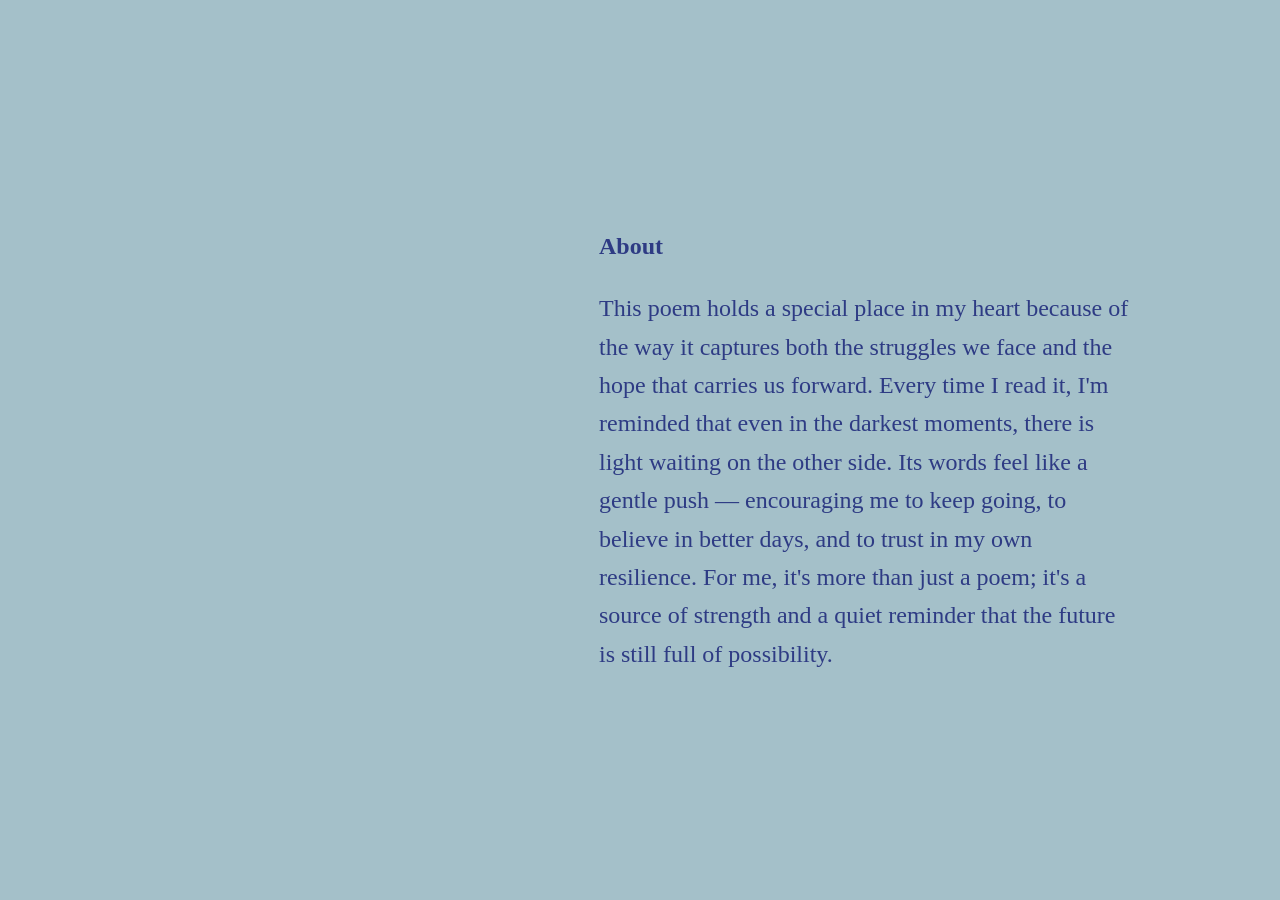
==== about.html @ 13a03826 "first commit" ====
<!DOCTYPE html>
<html lang="en">
<head>
    <meta charset="utf-8" />
    <meta name="viewport" content="width=device-width, initial-scale=1.0">
    <title>About - Little Light</title>
    <style>
        @font-face {
            font-family: 'SunshineCustom';
            src: url('Sunshine.ttf') format('truetype');
            font-weight: normal;
            font-style: normal;
        }

        body, html {
            margin: 0;
            padding: 0;
            height: 100%;
            background-color: #a4c0c9; 
            font-family: 'SunshineCustom', Georgia, 'Times New Roman', serif; 
            overflow: hidden; 
        }

        .container {
            position: relative;
            width: 100%;
            height: 100%;
            display: flex;
            align-items: center; 
            justify-content: flex-end; 
            box-sizing: border-box;
            padding: 50px; 
        }

        .about-text {
            width: 45%; 
            color: #2e3b84; 
            font-size: 24px;
            line-height: 1.6;
            text-align: left;
            padding-right: 100px; 
            z-index: 10; 
        }

        @media (max-width: 768px) {
            .about-text {
                width: 90%;
                padding-right: 0;
                font-size: 18px;
            }
        }
        
        .star-cluster {
            position: absolute;
            top: 10%;
            left: 5%;
            z-index: 5;
            width: 500px; 
            height: 400px;
        }

        .star-piece {
            position: absolute;
            background-image: url('star.png');
            background-size: contain;
            background-repeat: no-repeat;
        }

        /* Large replacement for the line */
        .s-large { width: 300px; height: 300px; left: 100px; top: -50px; opacity: 0.9; } 

        .s1 { width: 120px; height: 120px; left: 0; top: 120px; opacity: 0.8; } 
        .s2 { width: 80px;  height: 80px; left: 180px; top: 180px; opacity: 0.8; } 
        .s3 { width: 60px;  height: 60px; left: 240px; top: 50px; opacity: 0.7; } 
        
        .bg-star {
            position: absolute;
            background-image: url('star.png');
            background-size: contain;
            background-repeat: no-repeat;
            width: 30px; height: 30px;
            opacity: 0.4;
            z-index: 1;
        }

        .bg-s1 { left: 10%; bottom: 15%; width: 50px; height: 50px; }
        .bg-s2 { left: 45%; top: 55%; width: 35px; height: 35px; }
        .bg-s3 { left: 65%; bottom: 12%; width: 45px; height: 45px; }
        .bg-s4 { right: 15%; bottom: 20%; width: 40px; height: 40px; }
        .bg-s5 { right: 12%; top: 15%; width: 30px; height: 30px;}

    </style>
</head>
<body>

    <div class="container">

        <div class="star-cluster">
            <div class="star-piece s-large"></div>
            <div class="star-piece s1"></div>
            <div class="star-piece s2"></div>
            <div class="star-piece s3"></div>
        </div>

        <div class="bg-star bg-s1"></div>
        <div class="bg-star bg-s2"></div>
        <div class="bg-star bg-s3"></div>
        <div class="bg-star bg-s4"></div>
        <div class="bg-star bg-s5"></div>

        <div class="about-text">
            <p><strong>About</strong></p>
            <p>
              This poem holds a special place in my heart because of the way it captures both the struggles we face and the hope that carries us forward. Every time I read it, I'm reminded that even in the darkest moments, there is light waiting on the other side. Its words feel like a gentle push — encouraging me to keep going, to believe in better days, and to trust in my own resilience. For me, it's more than just a poem; it's a source of strength and a quiet reminder that the future is still full of possibility.
            </p>
  
        </div>

    </div>

</body>
</html>
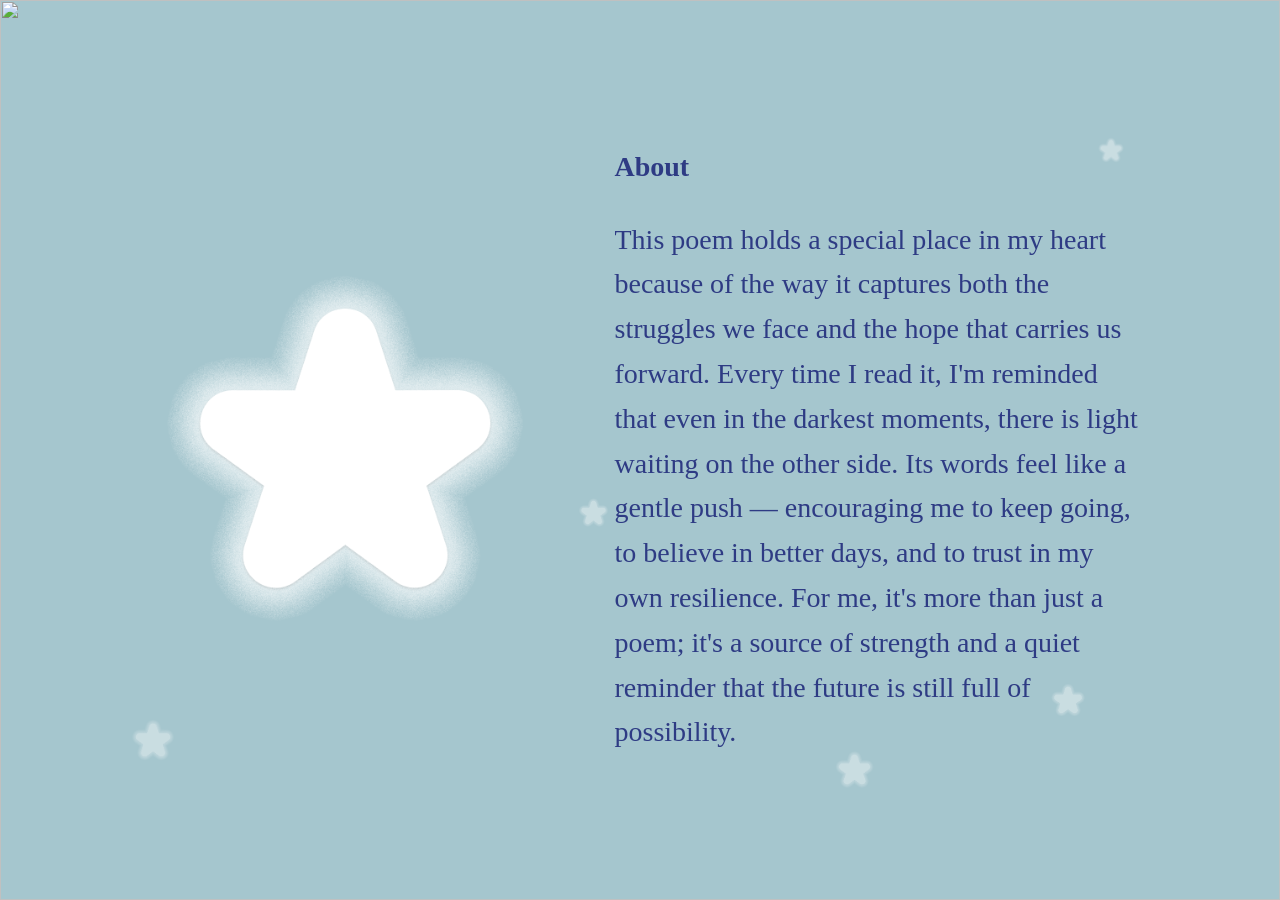
==== commit 757baf3c: "new" ====
--- a/about.html
+++ b/about.html
@@ -4,102 +4,23 @@
     <meta charset="utf-8" />
     <meta name="viewport" content="width=device-width, initial-scale=1.0">
     <title>About - Little Light</title>
-    <style>
-        @font-face {
-            font-family: 'SunshineCustom';
-            src: url('Sunshine.ttf') format('truetype');
-            font-weight: normal;
-            font-style: normal;
-        }
 
-        body, html {
-            margin: 0;
-            padding: 0;
-            height: 100%;
-            background-color: #a4c0c9; 
-            font-family: 'SunshineCustom', Georgia, 'Times New Roman', serif; 
-            overflow: hidden; 
-        }
+    <link rel="preconnect" href="https://fonts.googleapis.com">
+    <link rel="preconnect" href="https://fonts.gstatic.com" crossorigin>
+    <link href="https://fonts.googleapis.com/css2?family=Sunshiney&display=swap" rel="stylesheet">
 
-        .container {
-            position: relative;
-            width: 100%;
-            height: 100%;
-            display: flex;
-            align-items: center; 
-            justify-content: flex-end; 
-            box-sizing: border-box;
-            padding: 50px; 
-        }
-
-        .about-text {
-            width: 45%; 
-            color: #2e3b84; 
-            font-size: 24px;
-            line-height: 1.6;
-            text-align: left;
-            padding-right: 100px; 
-            z-index: 10; 
-        }
-
-        @media (max-width: 768px) {
-            .about-text {
-                width: 90%;
-                padding-right: 0;
-                font-size: 18px;
-            }
-        }
-        
-        .star-cluster {
-            position: absolute;
-            top: 10%;
-            left: 5%;
-            z-index: 5;
-            width: 500px; 
-            height: 400px;
-        }
-
-        .star-piece {
-            position: absolute;
-            background-image: url('star.png');
-            background-size: contain;
-            background-repeat: no-repeat;
-        }
-
-        /* Large replacement for the line */
-        .s-large { width: 300px; height: 300px; left: 100px; top: -50px; opacity: 0.9; } 
-
-        .s1 { width: 120px; height: 120px; left: 0; top: 120px; opacity: 0.8; } 
-        .s2 { width: 80px;  height: 80px; left: 180px; top: 180px; opacity: 0.8; } 
-        .s3 { width: 60px;  height: 60px; left: 240px; top: 50px; opacity: 0.7; } 
-        
-        .bg-star {
-            position: absolute;
-            background-image: url('star.png');
-            background-size: contain;
-            background-repeat: no-repeat;
-            width: 30px; height: 30px;
-            opacity: 0.4;
-            z-index: 1;
-        }
-
-        .bg-s1 { left: 10%; bottom: 15%; width: 50px; height: 50px; }
-        .bg-s2 { left: 45%; top: 55%; width: 35px; height: 35px; }
-        .bg-s3 { left: 65%; bottom: 12%; width: 45px; height: 45px; }
-        .bg-s4 { right: 15%; bottom: 20%; width: 40px; height: 40px; }
-        .bg-s5 { right: 12%; top: 15%; width: 30px; height: 30px;}
-
-    </style>
+    <link rel="stylesheet" href="about.css">
 </head>
 <body>
+
+    <img class="bg-image" src="BlueAbout.jpg" alt="">
 
     <div class="container">
 
         <div class="star-cluster">
-            <div class="star-piece s-large"></div>
-            <div class="star-piece s1"></div>
-            <div class="star-piece s2"></div>
-            <div class="star-piece s3"></div>
+            <a href="index.html">
+                <img class="star-placeholder" src="img/star.png" alt="Star illustration">
+            </a>
         </div>
 
         <div class="bg-star bg-s1"></div>
@@ -111,9 +32,14 @@
         <div class="about-text">
             <p><strong>About</strong></p>
             <p>
-              This poem holds a special place in my heart because of the way it captures both the struggles we face and the hope that carries us forward. Every time I read it, I'm reminded that even in the darkest moments, there is light waiting on the other side. Its words feel like a gentle push — encouraging me to keep going, to believe in better days, and to trust in my own resilience. For me, it's more than just a poem; it's a source of strength and a quiet reminder that the future is still full of possibility.
+              This poem holds a special place in my heart because of the way it captures 
+              both the struggles we face and the hope that carries us forward. Every time 
+              I read it, I'm reminded that even in the darkest moments, there is light waiting 
+              on the other side. Its words feel like a gentle push — encouraging me to keep going, 
+              to believe in better days, and to trust in my own resilience. For me, it's more than 
+              just a poem; it's a source of strength and a quiet reminder that the future is still 
+              full of possibility.
             </p>
-  
         </div>
 
     </div>
--- a/about.css
+++ b/about.css
@@ -0,0 +1,106 @@
+
+body, html {
+    margin: 0;
+    padding: 0;
+    height: 100%;
+    font-family: "Sunshiney", cursive;
+    overflow: hidden;
+}
+
+
+.bg-image {
+    position: fixed;
+    top: 0;
+    left: 0;
+    width: 100%;
+    height: 100%;
+    object-fit: cover;
+    z-index: 0;
+}
+
+
+body {
+    background-color: #a5c6ce;
+}
+
+
+.container {
+    position: relative;
+    width: 100%;
+    height: 100%;
+    display: flex;
+    align-items: center;
+    justify-content: center;
+    gap: 60px;
+    box-sizing: border-box;
+    padding: 50px;
+    z-index: 10;
+}
+
+
+.star-cluster {
+    flex: 0 0 auto;
+    width: 420px;
+    height: 420px;
+    display: flex;
+    align-items: center;
+    justify-content: center;
+}
+
+
+.star-placeholder {
+    width: 100%;
+    height: 100%;
+    object-fit: contain;
+}
+
+
+.about-text {
+    flex: 0 1 45%;
+    color: #2e3b84;
+    font-size: 28px;
+    line-height: 1.6;
+    text-align: left;
+    z-index: 10;
+}
+
+
+.bg-star {
+    position: absolute;
+    background-image: url('img/star.png');
+    background-size: contain;
+    background-repeat: no-repeat;
+    width: 30px;
+    height: 30px;
+    opacity: 0.4;
+    z-index: 1;
+}
+
+.bg-s1 { left: 10%;   bottom: 15%; width: 50px; height: 50px; }
+.bg-s2 { left: 45%;   top: 55%;    width: 35px; height: 35px; }
+.bg-s3 { left: 65%;   bottom: 12%; width: 45px; height: 45px; }
+.bg-s4 { right: 15%;  bottom: 20%; width: 40px; height: 40px; }
+.bg-s5 { right: 12%;  top: 15%;    width: 30px; height: 30px; }
+
+
+@media (max-width: 768px) {
+    .container {
+        flex-direction: column;
+        justify-content: center;
+        gap: 30px;
+        overflow-y: auto;
+        height: auto;
+        min-height: 100%;
+    }
+
+    .star-cluster {
+        width: 260px;
+        height: 260px;
+    }
+
+    .about-text {
+        flex: none;
+        width: 90%;
+        font-size: 20px;
+    }
+}
